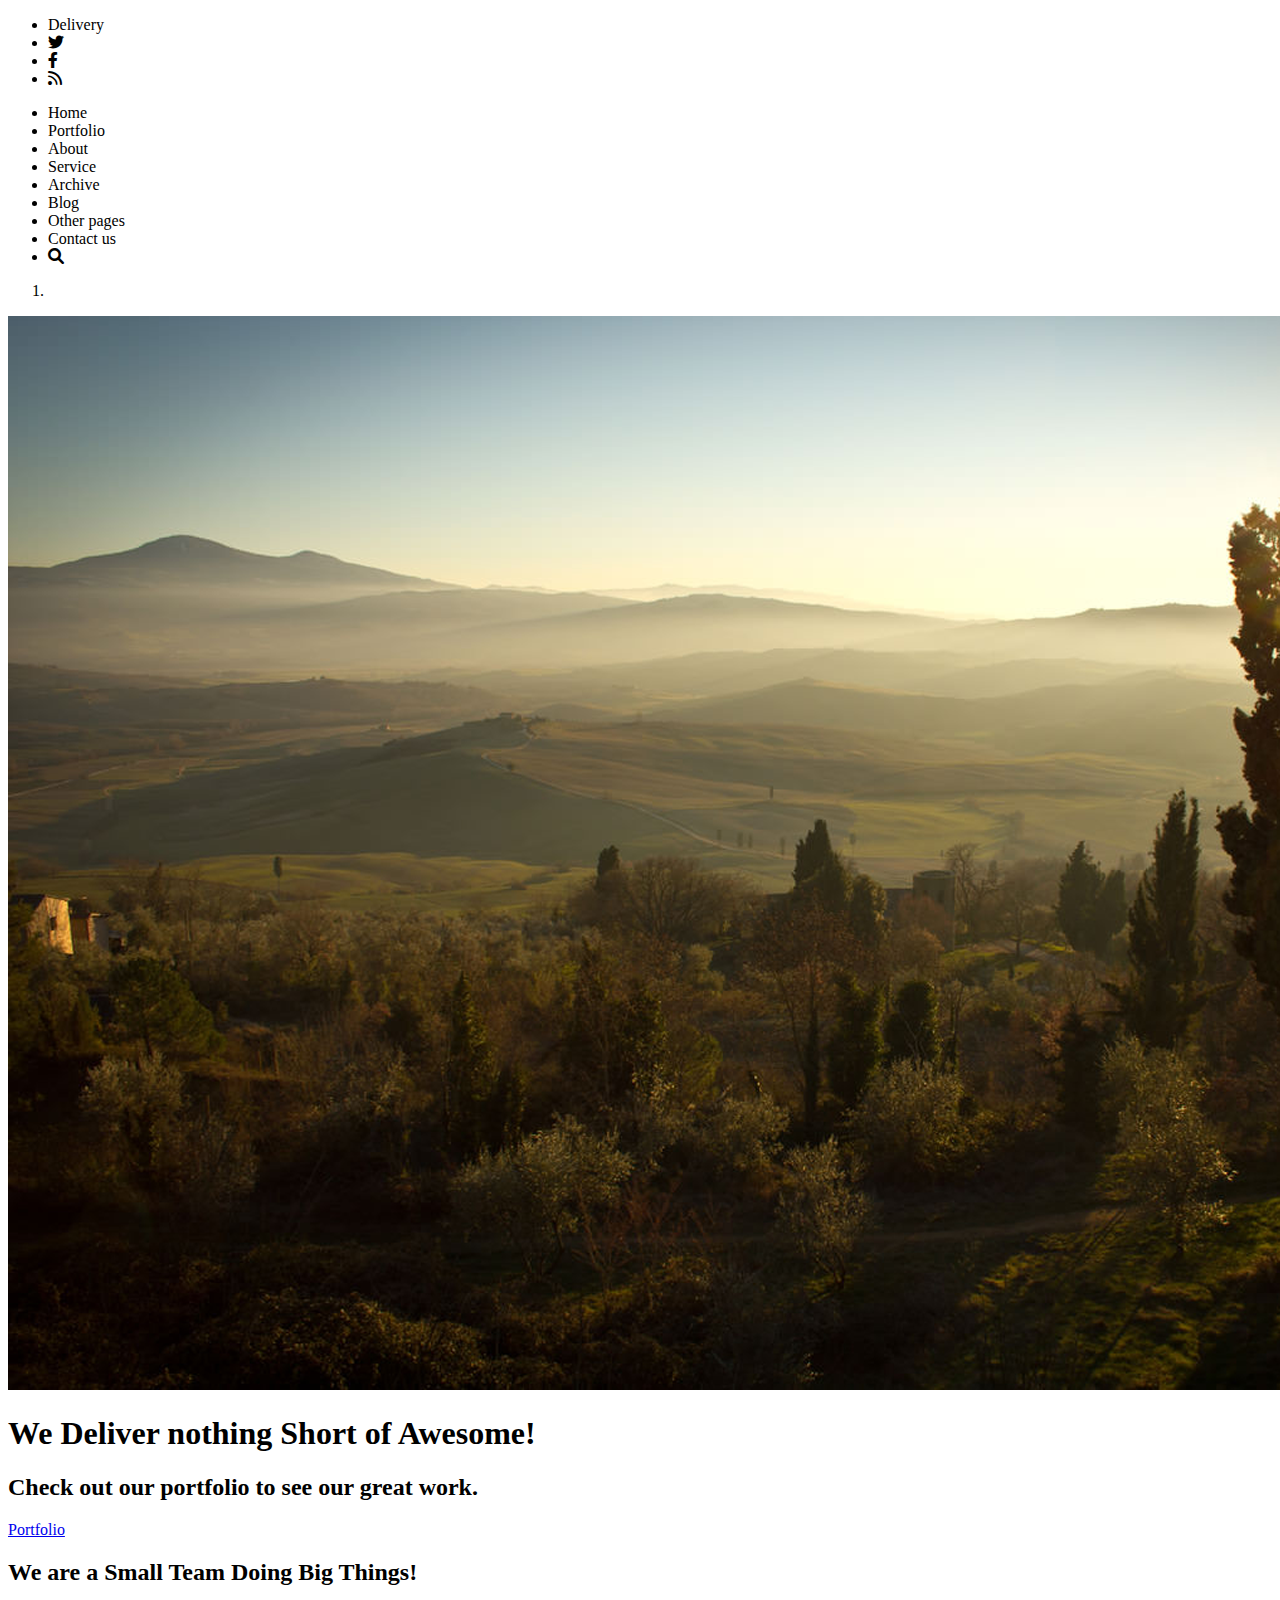
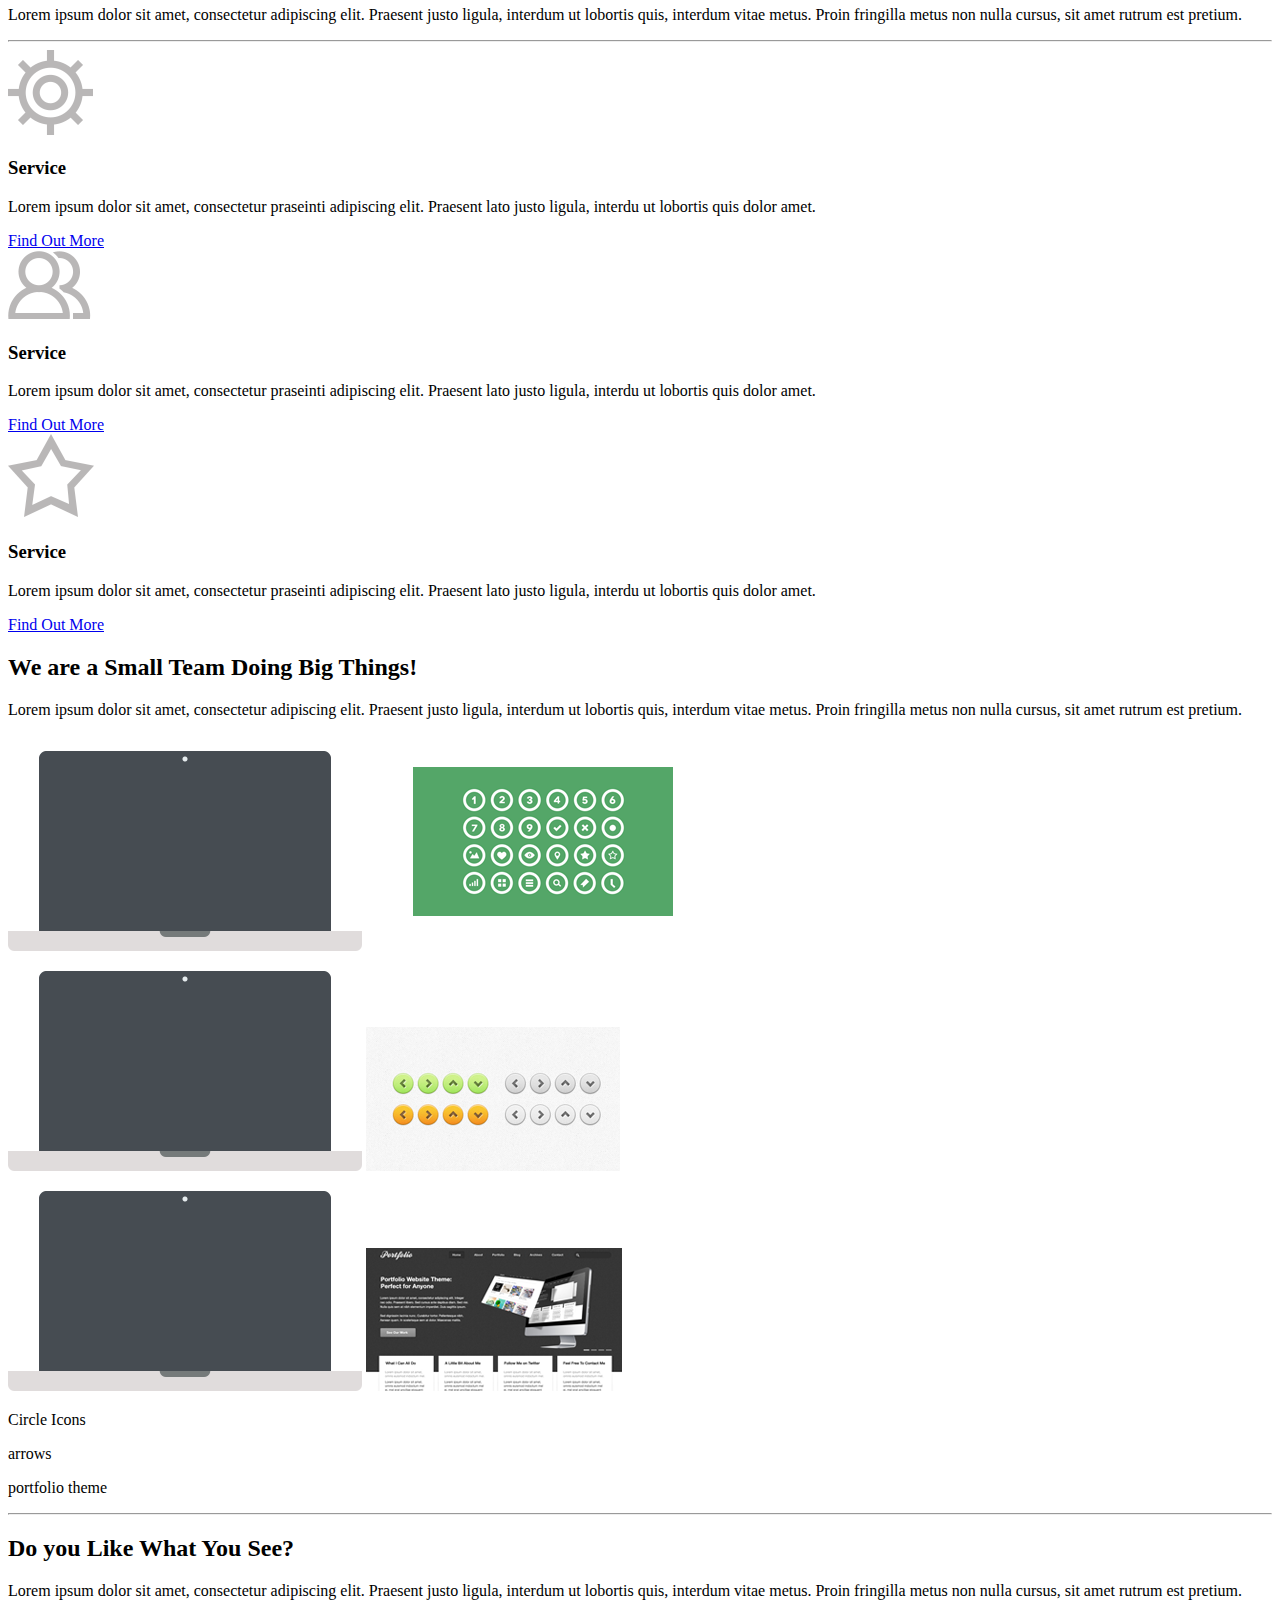
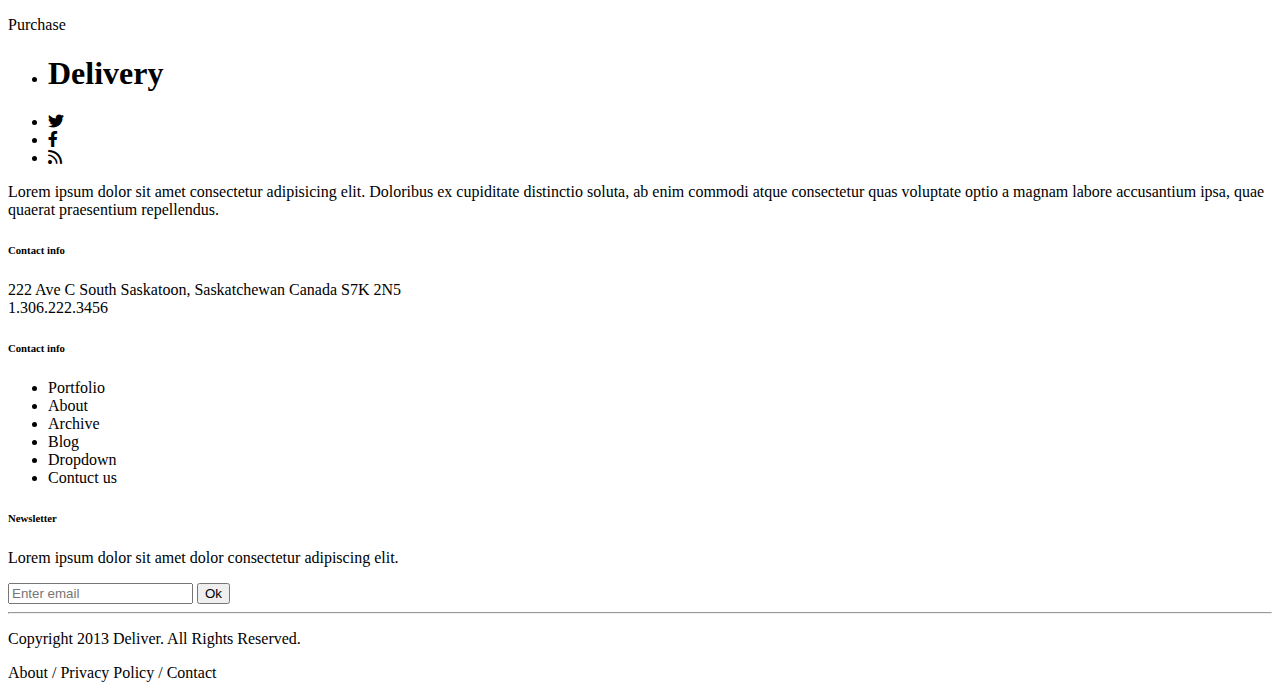
==== index.html @ 291a4213 "home is complete" ====
<!doctype html>
<html lang="en">

<head>
	<meta charset="utf-8">
	<meta name="viewport" content="width=device-width, initial-scale=1">
	<meta name="description" content="">
	<title>Home</title>

	<link rel="stylesheet" href="https://stackpath.bootstrapcdn.com/bootstrap/5.0.0-alpha1/css/bootstrap.min.css"
		integrity="sha384-r4NyP46KrjDleawBgD5tp8Y7UzmLA05oM1iAEQ17CSuDqnUK2+k9luXQOfXJCJ4I" crossorigin="anonymous">
	<link href="https://cdnjs.cloudflare.com/ajax/libs/font-awesome/6.0.0/css/all.min.css" rel="stylesheet">
	<link rel="stylesheet" href="css/style.min.css">
	<style>

	</style>
</head>

<body>
	<div class="wrapper">

		<header class="header">
			<div class="row">
				<div class="col-12">
					<nav class="navigation">
						<ul class="navigation__buttons">
							<li class="navigation__button">Delivery</li>
							<li class="navigation__button"><a class='button-link'><i class="fa-brands fa-twitter"></i></a></li>
							<li class="navigation__button"><a class='button-link'><i class="fa-brands fa-facebook-f"></i></a>
							</li>
							<li class="navigation__button"><a class='button-link'><i class="fa-solid fa-rss"></i></a></li>
						</ul>
						<ul class="navigation__menu">
							<li class="menu__list-item"><span class="caption-mark">Home</span></li>
							<li class="menu__list-item">Portfolio</li>
							<li class="menu__list-item">About</li>
							<li class="menu__list-item">Service</li>
							<li class="menu__list-item">Archive</li>
							<li class="menu__list-item">Blog</li>
							<li class="menu__list-item">Other pages</li>
							<li class="menu__list-item">Contact us</li>
							<li class="menu__list-item"><i class="fa-solid fa-magnifying-glass"></i></li>
						</ul>
					</nav>
				</div>
			</div>
			<div id="myCarousel" class="carousel slide" data-ride="carousel">
				<ol class="carousel-indicators">
					<li data-target="#myCarousel" data-slide-to="0" class="active"></li>
					<!-- <li data-target="#myCarousel" data-slide-to="1"></li> -->
				</ol>
				<div class="carousel-inner">
					<div class="carousel-item active">
						<img src="img/wood.png">
						<div class="container">
							<div class="carousel-caption">
								<h1 class="carousel-title">We <span class="caption-mark">Deliver</span> nothing Short of
									Awesome!</h1>
								<h2 class="carousel-subtitle">Check out our portfolio to see our great work.</h2>
								<a class='carousel-link' href="#">Portfolio</a>
							</div>
						</div>
					</div>
					<!-- <div class="carousel-item">
						<img src="img/wood.png">

						<div class="container">
							<div class="carousel-caption">
								<h1>2222222222222222222</h1>
							</div>
						</div>
					</div> -->

				</div>
				<a class="carousel-control-prev" href="#myCarousel" role="button" data-slide="prev">
					<span class="carousel-control-prev-icon" aria-hidden="true"></span>
					<span class="sr-only">Previous</span>
				</a>
				<a class="carousel-control-next" href="#myCarousel" role="button" data-slide="next">
					<span class="carousel-control-next-icon" aria-hidden="true"></span>
					<span class="sr-only">Next</span>
				</a>
			</div>
		</header>

		<main class="main">

			<section class="service">
				<div class="row">
					<div class="col-12">
						<div class="intro">
							<h2 class="intro__title">We are a Small Team Doing Big Things!</h2>
							<p class="intro__content">
								Lorem ipsum dolor sit amet, consectetur adipiscing elit. Praesent justo ligula, interdum ut
								lobortis quis, interdum vitae metus. Proin fringilla metus non nulla cursus, sit amet rutrum est
								pretium.
							</p>
						</div>
						<hr>
					</div>
				</div>
				<div class="row service__items">
					<div class="col-4">
						<div class="service__box">
							<img class="service__img" src="img/gear.png" alt=''>
							<h3 class="service__title">Service</h3>
							<p class="service__content">Lorem ipsum dolor sit amet, consectetur praseinti adipiscing elit.
								Praesent lato justo ligula, interdu ut lobortis quis dolor amet.</p>
							<a class="service__link" href='#'>Find Out More</a>
						</div>
					</div>
					<div class="col-4">
						<div class="service__box">
							<img class="service__img" src="img/people.png" alt=''>
							<h3 class="service__title">Service</h3>
							<p class="service__content">Lorem ipsum dolor sit amet, consectetur praseinti adipiscing elit.
								Praesent lato justo ligula, interdu ut lobortis quis dolor amet.</p>
							<a class="service__link" href='#'>Find Out More</a>
						</div>
					</div>
					<div class="col-4">
						<div class="service__box">
							<img class="service__img" src="img/star.png" alt=''>
							<h3 class="service__title">Service</h3>
							<p class="service__content">Lorem ipsum dolor sit amet, consectetur praseinti adipiscing
								elit. Praesent lato justo ligula, interdu ut lobortis quis dolor amet.</p>
							<a class="service__link" href='#'>Find Out More</a>
						</div>
					</div>
				</div>
			</section>
			<section class="work">
				<div class="row">
					<div class="col-12">
						<div class="intro">
							<h2 class="intro__title">We are a Small Team Doing Big Things!</h2>
							<p class="intro__content">
								Lorem ipsum dolor sit amet, consectetur adipiscing elit. Praesent justo ligula, interdum ut
								lobortis quis, interdum vitae metus. Proin fringilla metus non nulla cursus, sit amet rutrum est
								pretium.
							</p>
						</div>

						<div class="work__items">
							<div class="work__item">
								<img class='work__desktop' src="img/desktop.png">
								<img class="work__desktop-hover item1" src="img/itemspace.png" alt="">
							</div>
							<div class="work__item">
								<img class='work__desktop' src="img/desktop.png">
								<img class="work__desktop-hover" src="img/arrows.png" alt="">
							</div>
							<div class="work__item">
								<img class='work__desktop' src="img/desktop.png">
								<img class="work__desktop-hover" src="img/page.png" alt="">
							</div>
							<div class="work__item">
								<p class="work__item-title">Circle Icons</p>
							</div>
							<div class="work__item">
								<p class="work__item-title">arrows</p>
							</div>
							<div class="work__item">
								<p class="work__item-title">portfolio theme</p>
							</div>
						</div>
					</div>
				</div>

			</section>






			<hr>
			<section class="remark">
				<div class="row">
					<div class="col-12">
						<div class="intro">
							<h2 class="intro__title">Do you Like What You See?</h2>
							<p class="intro__content">
								Lorem ipsum dolor sit amet, consectetur adipiscing elit. Praesent justo ligula, interdum ut
								lobortis quis, interdum vitae metus. Proin fringilla metus non nulla cursus, sit amet rutrum est
								pretium.
							</p>
							<a class="intro__link">Purchase</a>
						</div>
					</div>
				</div>
			</section>


		</main>



		<footer class="footer">
			<div class="wrapper">
				<div class="row">
					<div class=" col-5">
						<div class="footer__wrapper-box">
							<nav class="footer__navigation">
								<ul class="navigation__buttons">
									<li class="navigation__button">
										<h1 class="footer__logo">Delivery</h1>
									</li>
									<li class="navigation__button"><a class='button-link'><i
												class="fa-brands fa-twitter"></i></a></li>
									<li class="navigation__button"><a class='button-link'><i
												class="fa-brands fa-facebook-f"></i></a>
									</li>
									<li class="navigation__button"><a class='button-link'><i class="fa-solid fa-rss"></i></a>
									</li>
								</ul>
							</nav>
							<p class="footer__content">Lorem ipsum dolor sit amet consectetur adipisicing elit. Doloribus ex
								cupiditate distinctio
								soluta, ab enim commodi atque consectetur quas voluptate optio a magnam labore accusantium ipsa,
								quae quaerat praesentium repellendus.</p>
						</div>
					</div>
					<div class=" col-2">
						<div class="footer__wrapper-box">
							<h6 class="footer__title">Contact info</h6>
							<p class="footer__content">222 Ave C South Saskatoon, Saskatchewan Canada S7K 2N5
								<br>
								<span class="footer__mark">1.306.222.3456</span>
							</p>
						</div>
					</div>
					<div class=" col-2">
						<div class="footer__wrapper-box">
							<h6 class="footer__title">Contact info</h6>
							<ul class="footer__list">
								<li class="footer__list-item"><a class='footer__list-link'>Portfolio</a></li>
								<li class="footer__list-item"><a class='footer__list-link'>About</a></li>
								<li class="footer__list-item"><a class='footer__list-link'>Archive</a></li>
								<li class="footer__list-item"><a class='footer__list-link'>Blog</a></li>
								<li class="footer__list-item"><a class='footer__list-link'>Dropdown</a></li>
								<li class="footer__list-item"><a class='footer__list-link'>Contuct us</a></li>
							</ul>
						</div>
					</div>
					<div class=" col-3">
						<div class="footer__wrapper-box">
							<h6 class="footer__title">Newsletter</h6>
							<p class="footer__content">
								Lorem ipsum dolor sit amet dolor consectetur adipiscing elit.
							</p>
							<form class="footer__form" action="/" method=''>
								<input class='useremail' type="email" placeholder="Enter email" name="">
								<button class='submit' type="submit">Ok</button>
							</form>

						</div>
					</div>


				</div>
				<div class="row">
					<hr>
					<div class="col-6">
						<div class="footer__copyright">
							<p>Copyright 2013 <span class="footer__mark">Deliver</span>. All Rights Reserved.</p>
						</div>
					</div>
					<div class="col-6">
						<div class="footer__location">
							<p>About / Privacy Policy / Contact</p>
						</div>
					</div>
				</div>
			</div>
		</footer>
	</div>



	<script src="https://stackpath.bootstrapcdn.com/bootstrap/5.0.0-alpha1/js/bootstrap.min.js"
		integrity="sha384-oesi62hOLfzrys4LxRF63OJCXdXDipiYWBnvTl9Y9/TRlw5xlKIEHpNyvvDShgf/" crossorigin="anonymous">
	</script>
	<script src="https://cdn.jsdelivr.net/npm/popper.js@1.16.0/dist/umd/popper.min.js"
		integrity="sha384-Q6E9RHvbIyZFJoft+2mJbHaEWldlvI9IOYy5n3zV9zzTtmI3UksdQRVvoxMfooAo" crossorigin="anonymous">
	</script>
	<script src="js/app.min.js"></script>
</body>

</html>
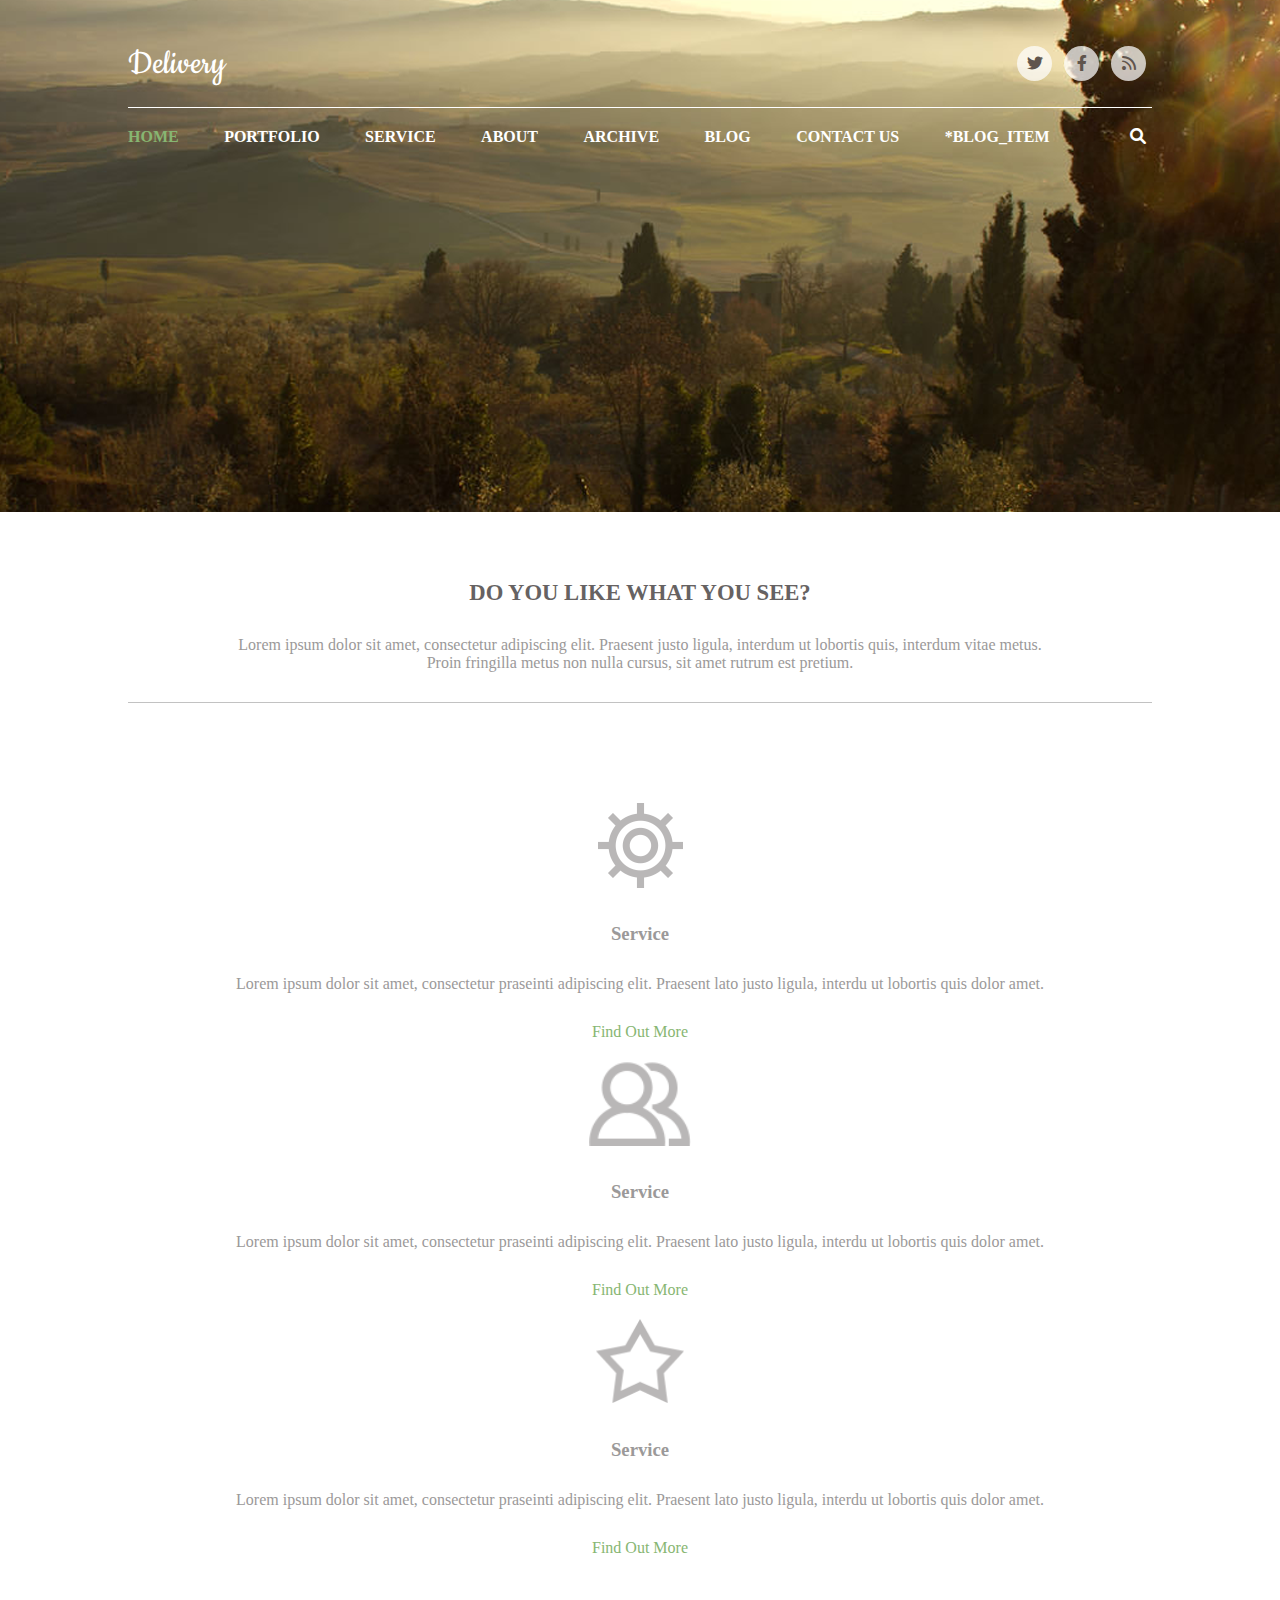
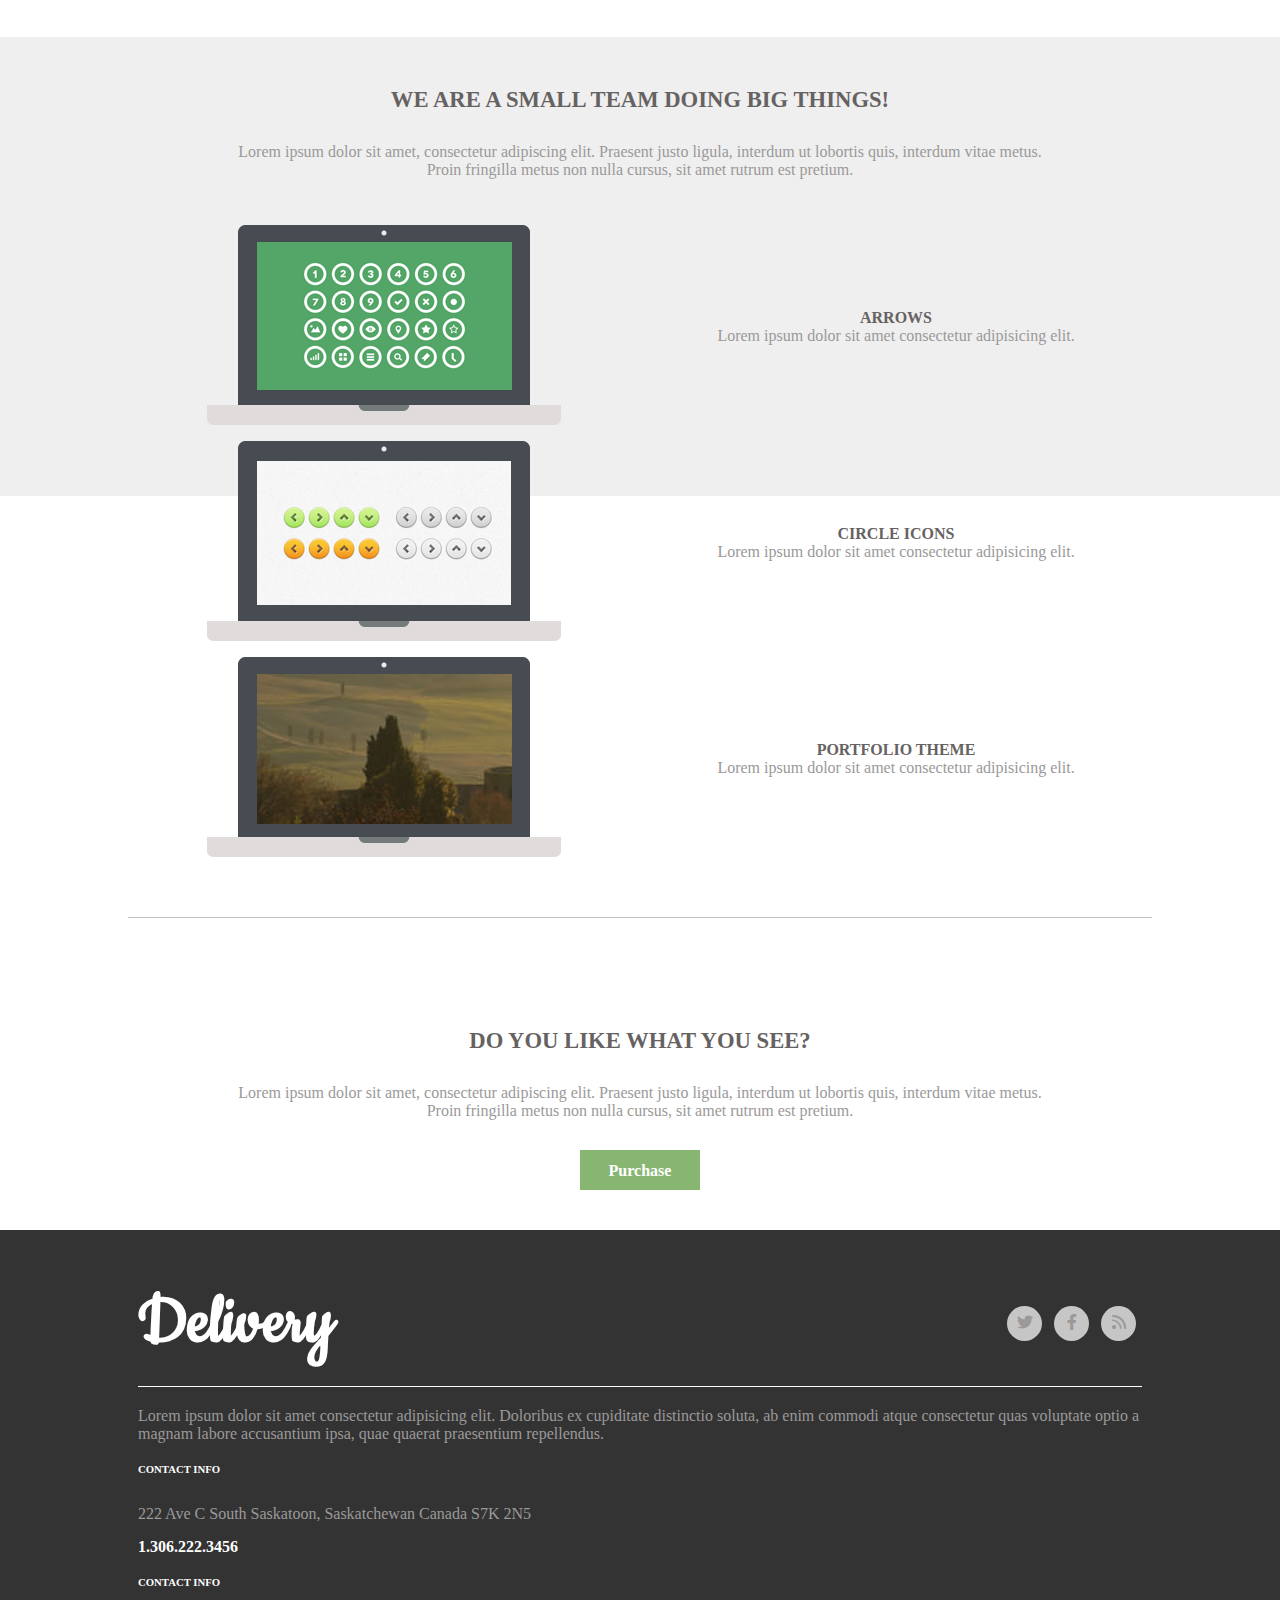
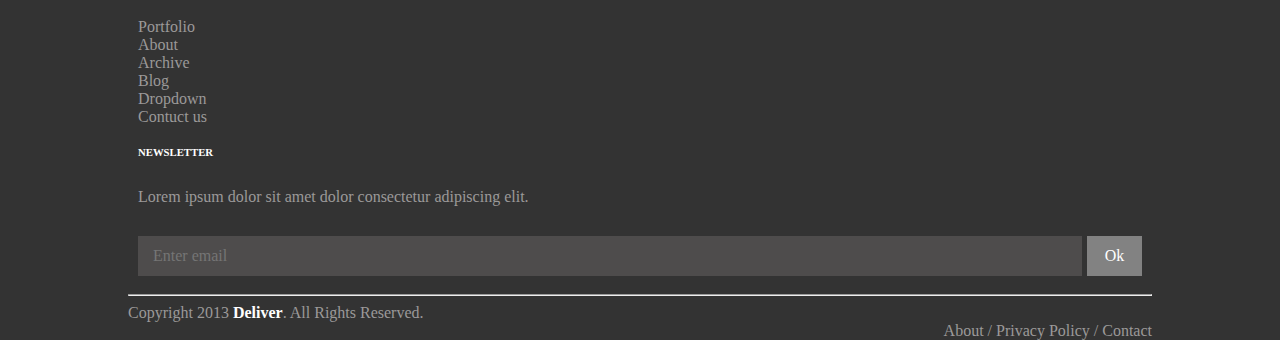
==== commit 03562150: "Add files via upload" ====
--- a/index.html
+++ b/index.html
@@ -1,290 +1,301 @@
-<!doctype html>
-<html lang="en">
-
-<head>
-	<meta charset="utf-8">
-	<meta name="viewport" content="width=device-width, initial-scale=1">
-	<meta name="description" content="">
-	<title>Home</title>
-
-	<link rel="stylesheet" href="https://stackpath.bootstrapcdn.com/bootstrap/5.0.0-alpha1/css/bootstrap.min.css"
-		integrity="sha384-r4NyP46KrjDleawBgD5tp8Y7UzmLA05oM1iAEQ17CSuDqnUK2+k9luXQOfXJCJ4I" crossorigin="anonymous">
-	<link href="https://cdnjs.cloudflare.com/ajax/libs/font-awesome/6.0.0/css/all.min.css" rel="stylesheet">
-	<link rel="stylesheet" href="css/style.min.css">
-	<style>
-
-	</style>
-</head>
-
-<body>
-	<div class="wrapper">
-
-		<header class="header">
-			<div class="row">
-				<div class="col-12">
-					<nav class="navigation">
-						<ul class="navigation__buttons">
-							<li class="navigation__button">Delivery</li>
-							<li class="navigation__button"><a class='button-link'><i class="fa-brands fa-twitter"></i></a></li>
-							<li class="navigation__button"><a class='button-link'><i class="fa-brands fa-facebook-f"></i></a>
-							</li>
-							<li class="navigation__button"><a class='button-link'><i class="fa-solid fa-rss"></i></a></li>
-						</ul>
-						<ul class="navigation__menu">
-							<li class="menu__list-item"><span class="caption-mark">Home</span></li>
-							<li class="menu__list-item">Portfolio</li>
-							<li class="menu__list-item">About</li>
-							<li class="menu__list-item">Service</li>
-							<li class="menu__list-item">Archive</li>
-							<li class="menu__list-item">Blog</li>
-							<li class="menu__list-item">Other pages</li>
-							<li class="menu__list-item">Contact us</li>
-							<li class="menu__list-item"><i class="fa-solid fa-magnifying-glass"></i></li>
-						</ul>
-					</nav>
-				</div>
-			</div>
-			<div id="myCarousel" class="carousel slide" data-ride="carousel">
-				<ol class="carousel-indicators">
-					<li data-target="#myCarousel" data-slide-to="0" class="active"></li>
-					<!-- <li data-target="#myCarousel" data-slide-to="1"></li> -->
-				</ol>
-				<div class="carousel-inner">
-					<div class="carousel-item active">
-						<img src="img/wood.png">
-						<div class="container">
-							<div class="carousel-caption">
-								<h1 class="carousel-title">We <span class="caption-mark">Deliver</span> nothing Short of
-									Awesome!</h1>
-								<h2 class="carousel-subtitle">Check out our portfolio to see our great work.</h2>
-								<a class='carousel-link' href="#">Portfolio</a>
-							</div>
-						</div>
-					</div>
-					<!-- <div class="carousel-item">
-						<img src="img/wood.png">
-
-						<div class="container">
-							<div class="carousel-caption">
-								<h1>2222222222222222222</h1>
-							</div>
-						</div>
-					</div> -->
-
-				</div>
-				<a class="carousel-control-prev" href="#myCarousel" role="button" data-slide="prev">
-					<span class="carousel-control-prev-icon" aria-hidden="true"></span>
-					<span class="sr-only">Previous</span>
-				</a>
-				<a class="carousel-control-next" href="#myCarousel" role="button" data-slide="next">
-					<span class="carousel-control-next-icon" aria-hidden="true"></span>
-					<span class="sr-only">Next</span>
-				</a>
-			</div>
-		</header>
-
-		<main class="main">
-
-			<section class="service">
-				<div class="row">
-					<div class="col-12">
-						<div class="intro">
-							<h2 class="intro__title">We are a Small Team Doing Big Things!</h2>
-							<p class="intro__content">
-								Lorem ipsum dolor sit amet, consectetur adipiscing elit. Praesent justo ligula, interdum ut
-								lobortis quis, interdum vitae metus. Proin fringilla metus non nulla cursus, sit amet rutrum est
-								pretium.
-							</p>
-						</div>
-						<hr>
-					</div>
-				</div>
-				<div class="row service__items">
-					<div class="col-4">
-						<div class="service__box">
-							<img class="service__img" src="img/gear.png" alt=''>
-							<h3 class="service__title">Service</h3>
-							<p class="service__content">Lorem ipsum dolor sit amet, consectetur praseinti adipiscing elit.
-								Praesent lato justo ligula, interdu ut lobortis quis dolor amet.</p>
-							<a class="service__link" href='#'>Find Out More</a>
-						</div>
-					</div>
-					<div class="col-4">
-						<div class="service__box">
-							<img class="service__img" src="img/people.png" alt=''>
-							<h3 class="service__title">Service</h3>
-							<p class="service__content">Lorem ipsum dolor sit amet, consectetur praseinti adipiscing elit.
-								Praesent lato justo ligula, interdu ut lobortis quis dolor amet.</p>
-							<a class="service__link" href='#'>Find Out More</a>
-						</div>
-					</div>
-					<div class="col-4">
-						<div class="service__box">
-							<img class="service__img" src="img/star.png" alt=''>
-							<h3 class="service__title">Service</h3>
-							<p class="service__content">Lorem ipsum dolor sit amet, consectetur praseinti adipiscing
-								elit. Praesent lato justo ligula, interdu ut lobortis quis dolor amet.</p>
-							<a class="service__link" href='#'>Find Out More</a>
-						</div>
-					</div>
-				</div>
-			</section>
-			<section class="work">
-				<div class="row">
-					<div class="col-12">
-						<div class="intro">
-							<h2 class="intro__title">We are a Small Team Doing Big Things!</h2>
-							<p class="intro__content">
-								Lorem ipsum dolor sit amet, consectetur adipiscing elit. Praesent justo ligula, interdum ut
-								lobortis quis, interdum vitae metus. Proin fringilla metus non nulla cursus, sit amet rutrum est
-								pretium.
-							</p>
-						</div>
-
-						<div class="work__items">
-							<div class="work__item">
-								<img class='work__desktop' src="img/desktop.png">
-								<img class="work__desktop-hover item1" src="img/itemspace.png" alt="">
-							</div>
-							<div class="work__item">
-								<img class='work__desktop' src="img/desktop.png">
-								<img class="work__desktop-hover" src="img/arrows.png" alt="">
-							</div>
-							<div class="work__item">
-								<img class='work__desktop' src="img/desktop.png">
-								<img class="work__desktop-hover" src="img/page.png" alt="">
-							</div>
-							<div class="work__item">
-								<p class="work__item-title">Circle Icons</p>
-							</div>
-							<div class="work__item">
-								<p class="work__item-title">arrows</p>
-							</div>
-							<div class="work__item">
-								<p class="work__item-title">portfolio theme</p>
-							</div>
-						</div>
-					</div>
-				</div>
-
-			</section>
-
-
-
-
-
-
-			<hr>
-			<section class="remark">
-				<div class="row">
-					<div class="col-12">
-						<div class="intro">
-							<h2 class="intro__title">Do you Like What You See?</h2>
-							<p class="intro__content">
-								Lorem ipsum dolor sit amet, consectetur adipiscing elit. Praesent justo ligula, interdum ut
-								lobortis quis, interdum vitae metus. Proin fringilla metus non nulla cursus, sit amet rutrum est
-								pretium.
-							</p>
-							<a class="intro__link">Purchase</a>
-						</div>
-					</div>
-				</div>
-			</section>
-
-
-		</main>
-
-
-
-		<footer class="footer">
-			<div class="wrapper">
-				<div class="row">
-					<div class=" col-5">
-						<div class="footer__wrapper-box">
-							<nav class="footer__navigation">
-								<ul class="navigation__buttons">
-									<li class="navigation__button">
-										<h1 class="footer__logo">Delivery</h1>
-									</li>
-									<li class="navigation__button"><a class='button-link'><i
-												class="fa-brands fa-twitter"></i></a></li>
-									<li class="navigation__button"><a class='button-link'><i
-												class="fa-brands fa-facebook-f"></i></a>
-									</li>
-									<li class="navigation__button"><a class='button-link'><i class="fa-solid fa-rss"></i></a>
-									</li>
-								</ul>
-							</nav>
-							<p class="footer__content">Lorem ipsum dolor sit amet consectetur adipisicing elit. Doloribus ex
-								cupiditate distinctio
-								soluta, ab enim commodi atque consectetur quas voluptate optio a magnam labore accusantium ipsa,
-								quae quaerat praesentium repellendus.</p>
-						</div>
-					</div>
-					<div class=" col-2">
-						<div class="footer__wrapper-box">
-							<h6 class="footer__title">Contact info</h6>
-							<p class="footer__content">222 Ave C South Saskatoon, Saskatchewan Canada S7K 2N5
-								<br>
-								<span class="footer__mark">1.306.222.3456</span>
-							</p>
-						</div>
-					</div>
-					<div class=" col-2">
-						<div class="footer__wrapper-box">
-							<h6 class="footer__title">Contact info</h6>
-							<ul class="footer__list">
-								<li class="footer__list-item"><a class='footer__list-link'>Portfolio</a></li>
-								<li class="footer__list-item"><a class='footer__list-link'>About</a></li>
-								<li class="footer__list-item"><a class='footer__list-link'>Archive</a></li>
-								<li class="footer__list-item"><a class='footer__list-link'>Blog</a></li>
-								<li class="footer__list-item"><a class='footer__list-link'>Dropdown</a></li>
-								<li class="footer__list-item"><a class='footer__list-link'>Contuct us</a></li>
-							</ul>
-						</div>
-					</div>
-					<div class=" col-3">
-						<div class="footer__wrapper-box">
-							<h6 class="footer__title">Newsletter</h6>
-							<p class="footer__content">
-								Lorem ipsum dolor sit amet dolor consectetur adipiscing elit.
-							</p>
-							<form class="footer__form" action="/" method=''>
-								<input class='useremail' type="email" placeholder="Enter email" name="">
-								<button class='submit' type="submit">Ok</button>
-							</form>
-
-						</div>
-					</div>
-
-
-				</div>
-				<div class="row">
-					<hr>
-					<div class="col-6">
-						<div class="footer__copyright">
-							<p>Copyright 2013 <span class="footer__mark">Deliver</span>. All Rights Reserved.</p>
-						</div>
-					</div>
-					<div class="col-6">
-						<div class="footer__location">
-							<p>About / Privacy Policy / Contact</p>
-						</div>
-					</div>
-				</div>
-			</div>
-		</footer>
-	</div>
-
-
-
-	<script src="https://stackpath.bootstrapcdn.com/bootstrap/5.0.0-alpha1/js/bootstrap.min.js"
-		integrity="sha384-oesi62hOLfzrys4LxRF63OJCXdXDipiYWBnvTl9Y9/TRlw5xlKIEHpNyvvDShgf/" crossorigin="anonymous">
-	</script>
-	<script src="https://cdn.jsdelivr.net/npm/popper.js@1.16.0/dist/umd/popper.min.js"
-		integrity="sha384-Q6E9RHvbIyZFJoft+2mJbHaEWldlvI9IOYy5n3zV9zzTtmI3UksdQRVvoxMfooAo" crossorigin="anonymous">
-	</script>
-	<script src="js/app.min.js"></script>
-</body>
-
+<!doctype html>
+<html lang="en">
+
+<head>
+	<meta charset="utf-8">
+	<meta name="viewport" content="width=device-width, initial-scale=1">
+	<meta name="description" content="">
+	<title>Home</title>
+
+	<link rel="stylesheet" href="https://stackpath.bootstrapcdn.com/bootstrap/5.0.0-alpha1/css/bootstrap.min.css"
+		integrity="sha384-r4NyP46KrjDleawBgD5tp8Y7UzmLA05oM1iAEQ17CSuDqnUK2+k9luXQOfXJCJ4I" crossorigin="anonymous">
+	<link href="https://cdnjs.cloudflare.com/ajax/libs/font-awesome/6.0.0/css/all.min.css" rel="stylesheet">
+	<link rel="stylesheet" href="css/style.min.css">
+	<style>
+
+	</style>
+</head>
+
+<body>
+	<div class="wrap">
+
+		<header class="header">
+			<div class="row">
+				<div class="col-12">
+					<nav class="navigation">
+						<ul class="navigation__buttons">
+							<li class="navigation__button">Delivery</li>
+							<li class="navigation__button"><a class='button-link'><i class="fa-brands fa-twitter"></i></a></li>
+							<li class="navigation__button"><a class='button-link'><i class="fa-brands fa-facebook-f"></i></a>
+							</li>
+							<li class="navigation__button"><a class='button-link'><i class="fa-solid fa-rss"></i></a></li>
+						</ul>
+						<button class="open-menu"><i class="fas fa-bars"></i></button>
+						<ul class="navigation__menu">
+							<li class="menu__list-item"><span class="caption-mark">Home</span></li>
+							<li class="menu__list-item"><a class='item__link' href="portfolio.html">Portfolio</a></li>
+							<li class="menu__list-item"><a class='item__link' href="services.html">Service</a></li>
+							<li class="menu__list-item"><a class='item__link' href="about.html">About</a></li>
+							<li class="menu__list-item"><a class='item__link' href="archive.html">Archive</a></li>
+							<li class="menu__list-item"><a class='item__link' href="ourblog.html">Blog</a></li>
+							<li class="menu__list-item"><a class='item__link' href="contactus.html">Contact us</a></li>
+							<li class="menu__list-item"><a class='item__link' href="blog_item.html">*Blog_item</a></li>
+						</ul>
+						<p class="search"><i class="search__icon fa-solid fa-magnifying-glass"></i></p>
+					</nav>
+				</div>
+			</div>
+			<div id="myCarousel" class="carousel slide" data-ride="carousel">
+				<ol class="carousel-indicators">
+					<li data-target="#myCarousel" data-slide-to="0" class="active"></li>
+					<!-- <li data-target="#myCarousel" data-slide-to="1"></li> -->
+				</ol>
+				<div class="carousel-inner">
+					<div class="carousel-item active">
+						<img class='carousel-img' src="img/wood.png">
+						<div class="container">
+							<div class="carousel-caption">
+								<h1 class="carousel-title">We <span class="caption-mark">Deliver</span> nothing Short of
+									Awesome!</h1>
+								<h2 class="carousel-subtitle">Check out our portfolio to see our great work.</h2>
+								<a class='carousel-link' href="#">Portfolio</a>
+							</div>
+						</div>
+					</div>
+					<!-- <div class="carousel-item">
+						<img src="img/wood.png">
+
+						<div class="container">
+							<div class="carousel-caption">
+								<h1>2222222222222222222</h1>
+							</div>
+						</div>
+					</div> -->
+
+				</div>
+				<a class="carousel-control-prev" href="#myCarousel" role="button" data-slide="prev">
+					<span class="carousel-control-prev-icon" aria-hidden="true"></span>
+					<span class="sr-only">Previous</span>
+				</a>
+				<a class="carousel-control-next" href="#myCarousel" role="button" data-slide="next">
+					<span class="carousel-control-next-icon" aria-hidden="true"></span>
+					<span class="sr-only">Next</span>
+				</a>
+			</div>
+		</header>
+
+		<main class="main">
+			<section class="remark border-line">
+				<div class="row">
+					<div class="col-12">
+						<div class="intro">
+							<h2 class="intro__title">Do you Like What You See?</h2>
+							<p class="intro__content">
+								Lorem ipsum dolor sit amet, consectetur adipiscing elit. Praesent justo ligula, interdum ut
+								lobortis quis, interdum vitae metus. Proin fringilla metus non nulla cursus, sit amet rutrum est
+								pretium.
+							</p>
+						</div>
+					</div>
+				</div>
+			</section>
+
+			<section class="service">
+				<div class="row service__items">
+					<div class="col-md-4 col-sm-6">
+						<div class="service__box">
+							<img class="service__img" src="img/gear.png" alt=''>
+							<h3 class="service__title">Service</h3>
+							<p class="service__content">Lorem ipsum dolor sit amet, consectetur praseinti adipiscing elit.
+								Praesent lato justo ligula, interdu ut lobortis quis dolor amet.</p>
+							<a class="service__link" href='#'>Find Out More</a>
+						</div>
+					</div>
+					<div class="col-md-4 col-sm-6">
+						<div class="service__box">
+							<img class="service__img" src="img/people.png" alt=''>
+							<h3 class="service__title">Service</h3>
+							<p class="service__content">Lorem ipsum dolor sit amet, consectetur praseinti adipiscing elit.
+								Praesent lato justo ligula, interdu ut lobortis quis dolor amet.</p>
+							<a class="service__link" href='#'>Find Out More</a>
+						</div>
+					</div>
+					<div class="col-md-4 col-sm-12">
+						<div class="service__box">
+							<img class="service__img" src="img/star.png" alt=''>
+							<h3 class="service__title">Service</h3>
+							<p class="service__content">Lorem ipsum dolor sit amet, consectetur praseinti adipiscing
+								elit. Praesent lato justo ligula, interdu ut lobortis quis dolor amet.</p>
+							<a class="service__link" href='#'>Find Out More</a>
+						</div>
+					</div>
+				</div>
+			</section>
+			<section class="work">
+				<div class="work__wrapper">
+					<div class="row">
+						<div class="col-12">
+							<div class="intro pb-5">
+								<h2 class="intro__title">We are a Small Team Doing Big Things!</h2>
+								<p class="intro__content">
+									Lorem ipsum dolor sit amet, consectetur adipiscing elit. Praesent justo ligula, interdum ut
+									lobortis quis, interdum vitae metus. Proin fringilla metus non nulla cursus, sit amet rutrum
+									est
+									pretium.
+								</p>
+							</div>
+
+							<div class="work__items home-page">
+								<div class="work__item">
+									<img class='work__desktop' src="img/desktop.png">
+									<img class="work__desktop-hover item1" src="img/itemspace.png" alt="">
+								</div>
+								<div class="work__item">
+									<p class="work__item-title">arrows</p>
+									<p>Lorem ipsum dolor sit amet consectetur adipisicing elit.</p>
+								</div>
+								<div class="work__item">
+									<img class='work__desktop' src="img/desktop.png">
+									<img class="work__desktop-hover" src="img/arrows.png" alt="">
+								</div>
+								<div class="work__item">
+									<p class="work__item-title">Circle Icons</p>
+									<p>Lorem ipsum dolor sit amet consectetur adipisicing elit.</p>
+								</div>
+								<div class="work__item">
+									<img class='work__desktop' src="img/desktop.png">
+									<img class="work__desktop-hover" src="img/wood.png" alt="">
+								</div>
+
+
+								<div class="work__item">
+									<p class="work__item-title">portfolio theme</p>
+									<p>Lorem ipsum dolor sit amet consectetur adipisicing elit.</p>
+								</div>
+							</div>
+
+						</div>
+					</div>
+				</div>
+
+
+			</section>
+
+
+
+
+
+
+			<section class="remark">
+				<div class="row">
+					<div class="col-12">
+						<div class="intro">
+							<h2 class="intro__title">Do you Like What You See?</h2>
+							<p class="intro__content">
+								Lorem ipsum dolor sit amet, consectetur adipiscing elit. Praesent justo ligula, interdum ut
+								lobortis quis, interdum vitae metus. Proin fringilla metus non nulla cursus, sit amet rutrum est
+								pretium.
+							</p>
+							<a class="intro__link" href="">Purchase</a>
+						</div>
+					</div>
+				</div>
+			</section>
+
+
+		</main>
+
+
+
+		<footer class="footer">
+			<div class="wrapper">
+				<div class="row">
+					<div class=" col-xl-5 col-md-6 col-sm-12 ">
+						<div class="footer__wrapper-box">
+							<nav class="footer__navigation">
+								<ul class="navigation__buttons">
+									<li class="navigation__button">
+										<h1 class="footer__logo">Delivery</h1>
+									</li>
+									<li class="navigation__button"><a class='button-link'><i
+												class="fa-brands fa-twitter"></i></a></li>
+									<li class="navigation__button"><a class='button-link'><i
+												class="fa-brands fa-facebook-f"></i></a>
+									</li>
+									<li class="navigation__button"><a class='button-link'><i class="fa-solid fa-rss"></i></a>
+									</li>
+								</ul>
+							</nav>
+							<p class="footer__content">Lorem ipsum dolor sit amet consectetur adipisicing elit. Doloribus ex
+								cupiditate distinctio
+								soluta, ab enim commodi atque consectetur quas voluptate optio a magnam labore accusantium ipsa,
+								quae quaerat praesentium repellendus.</p>
+						</div>
+					</div>
+					<div class=" col-xl-2 col-md-3 col-sm-6 col-6">
+						<div class="footer__wrapper-box">
+							<h6 class="footer__title">Contact info</h6>
+							<p class="footer__content">222 Ave C South Saskatoon, Saskatchewan Canada S7K 2N5
+								<br>
+								<span class="footer__mark">1.306.222.3456</span>
+							</p>
+						</div>
+					</div>
+					<div class=" col-xl-2 col-md-3 col-sm-6 col-6">
+						<div class="footer__wrapper-box">
+							<h6 class="footer__title">Contact info</h6>
+							<ul class="footer__list">
+								<li class="footer__list-item"><a class='footer__list-link'>Portfolio</a></li>
+								<li class="footer__list-item"><a class='footer__list-link'>About</a></li>
+								<li class="footer__list-item"><a class='footer__list-link'>Archive</a></li>
+								<li class="footer__list-item"><a class='footer__list-link'>Blog</a></li>
+								<li class="footer__list-item"><a class='footer__list-link'>Dropdown</a></li>
+								<li class="footer__list-item"><a class='footer__list-link'>Contuct us</a></li>
+							</ul>
+						</div>
+					</div>
+					<div class=" col-xl-3 col-md-12">
+						<div class="footer__wrapper-box">
+							<h6 class="footer__title">Newsletter</h6>
+							<p class="footer__content">
+								Lorem ipsum dolor sit amet dolor consectetur adipiscing elit.
+							</p>
+							<form class="footer__form" action="/" method=''>
+								<input class='useremail' type="email" placeholder="Enter email" name="">
+								<button class='submit' type="submit">Ok</button>
+							</form>
+
+						</div>
+					</div>
+
+
+				</div>
+				<div class="row">
+					<hr>
+					<div class="col-6">
+						<div class="footer__copyright">
+							<p>Copyright 2013 <span class="footer__mark">Deliver</span>. All Rights Reserved.</p>
+						</div>
+					</div>
+					<div class="col-6">
+						<div class="footer__location">
+							<p>About / Privacy Policy / Contact</p>
+						</div>
+					</div>
+				</div>
+			</div>
+		</footer>
+	</div>
+
+
+
+	<script src="https://stackpath.bootstrapcdn.com/bootstrap/5.0.0-alpha1/js/bootstrap.min.js"
+		integrity="sha384-oesi62hOLfzrys4LxRF63OJCXdXDipiYWBnvTl9Y9/TRlw5xlKIEHpNyvvDShgf/" crossorigin="anonymous">
+	</script>
+	<script src="https://cdn.jsdelivr.net/npm/popper.js@1.16.0/dist/umd/popper.min.js"
+		integrity="sha384-Q6E9RHvbIyZFJoft+2mJbHaEWldlvI9IOYy5n3zV9zzTtmI3UksdQRVvoxMfooAo" crossorigin="anonymous">
+	</script>
+	<script src="js/app.min.js"></script>
+</body>
+
 </html>--- a/css/style.min.css
+++ b/css/style.min.css
@@ -0,0 +1 @@
+@import url(https://fonts.googleapis.com/css2?family=Cookie&family=Great+Vibes&display=swap);html{-webkit-box-sizing:border-box;box-sizing:border-box}*,::after,::before{-webkit-box-sizing:inherit;box-sizing:inherit}ol[class],ul[class]{padding:0}blockquote,body,dd,dl,figcaption,figure,h1,h2,h3,h4,h5,h6,li,ol,p,ul{margin:0}ul[class]{list-style:none}img{max-width:100%;display:block}button,input,select,textarea{font:inherit}a{text-decoration:none}body,html{height:100%;color:#9b9999}a{color:#9b9999}.wrap{display:-webkit-box;display:-ms-flexbox;display:flex;-webkit-box-orient:vertical;-webkit-box-direction:normal;-ms-flex-direction:column;flex-direction:column;min-height:100%}.main{-webkit-box-flex:1;-ms-flex:1 0 auto;flex:1 0 auto}.footer{-webkit-box-flex:0;-ms-flex:0 0 auto;flex:0 0 auto}.container{max-width:1200px;margin:0 auto;padding:0 15px}.border-line,.work__wrapper{border-bottom:1px solid #c2c2c2}.remark,.work__wrapper{width:80vw;margin:0 auto}.header{position:relative;color:#fff}.caption-mark{color:#87b672}.carousel__inner{display:-webkit-box;display:-ms-flexbox;display:flex;-webkit-box-orient:vertical;-webkit-box-direction:normal;-ms-flex-direction:column;flex-direction:column;-webkit-box-pack:center;-ms-flex-pack:center;justify-content:center}.carousel-item{height:32rem}.carousel-item>img{position:absolute;top:0;left:0;min-width:100%;height:32rem;-o-object-fit:none;object-fit:none}.carousel-caption{bottom:6rem;z-index:2}.carousel-title{margin-bottom:10px}.carousel-subtitle{margin-bottom:45px}.carousel-link{color:#fff;margin-top:30px;border:2px solid #fff;padding:15px 20px;cursor:pointer}.carousel-link:hover{color:#333;background-color:#fff}.carousel-item.blog{height:26em}.navigation{width:80vw;margin:0 auto;position:absolute;top:0;left:0;right:0;z-index:3;padding-top:40px}.navigation__buttons{display:-webkit-box;display:-ms-flexbox;display:flex;-webkit-box-align:center;-ms-flex-align:center;align-items:center;margin-bottom:20px;padding-bottom:20px!important;border-bottom:1px solid #fff}.navigation__button:first-child{-webkit-box-flex:1;-ms-flex:1 0 auto;flex:1 0 auto;font-family:Cookie,cursive;font-size:2.4em}.navigation .button-link{color:#60554d}.navigation .navigation__button:not(.navigation__button:first-child){background-color:rgba(254,254,254,.726);height:35px;width:35px;border-radius:50%;margin:6px;padding:5px;display:-webkit-box;display:-ms-flexbox;display:flex;-webkit-box-pack:center;-ms-flex-pack:center;justify-content:center;-webkit-box-align:center;-ms-flex-align:center;align-items:center}.navigation .navigation__button:not(.navigation__button:first-child):hover{background-color:#fefefe;cursor:pointer}.navigation .item__link{color:#fff;display:block}.navigation .item__link:hover{color:#bbefff}.navigation .open-menu{background:0 0;border:none;padding:0 10px;color:#fff;font-size:1.7em;display:none}.navigation .placemenu{-webkit-transform:translateX(10px);-ms-transform:translateX(10px);transform:translateX(10px);-webkit-transition:all .5s ease;-o-transition:all .5s ease;transition:all .5s ease;height:auto}.navigation__menu{display:-webkit-inline-box;display:-ms-inline-flexbox;display:inline-flex;-webkit-box-pack:justify;-ms-flex-pack:justify;justify-content:space-between;font-weight:600;text-transform:uppercase;width:90%;-webkit-transition:all .5s ease;-o-transition:all .5s ease;transition:all .5s ease}.navigation__menu__list-item{-webkit-transition:all .5s ease;-o-transition:all .5s ease;transition:all .5s ease}.navigation .search{display:inline-block;text-align:right;width:9%}.remark{margin-bottom:40px}.intro{width:64vw;margin:0 auto}.intro__title{text-align:center;color:#666262;text-align:center;margin-bottom:30px;padding-top:50px;font-size:17pt;text-transform:uppercase}.intro__content{text-align:center;margin-bottom:30px}.intro__link{margin:0 auto 40px;width:120px;height:40px;display:block;background-color:#87b672;color:#fff;padding:15px 20px;text-align:center;font-weight:700;line-height:.7}.intro__link:hover{color:#fff;background-color:#666262}.service{width:80vw;margin:0 auto}.service__box{text-align:center;padding:0 10px 20px}.service__img{margin:0 auto;height:85px}.service__title{padding:35px 0 30px}.service__link{color:#87b672}.service__link:hover{color:#87b672}.service__content{margin-bottom:30px}.service__items{padding-top:60px}.work{padding-top:60px;margin-bottom:60px;overflow-x:hidden}.work::before{content:"";position:absolute;z-index:-1;background-color:#efefef;display:block;width:100%;height:51%}.work__wrapper{padding-bottom:60px}.work .work__items.home-page{display:-ms-grid;display:grid;-ms-grid-columns:(1fr)[2];grid-template-columns:repeat(2,1fr);position:relative;-webkit-box-align:center;-ms-flex-align:center;align-items:center}.work .work__item{position:relative;margin:0 auto;padding:0 10px}.work .work__item-title{text-align:center;text-transform:uppercase;font-weight:700;color:#666262;padding-top:20px}.work .work__desktop-hover{position:absolute;left:0;right:0;top:0;bottom:0;margin:auto;width:255px;height:150px;-o-object-fit:none;object-fit:none}.work .work__desktop-hover.item1{left:0}.footer{background-color:#333;padding-top:40px}.footer__navigation{margin:0 auto}.footer__navigation .button-link{color:#9b9999}.footer__navigation .navigation__button:not(.navigation__button:first-child){background-color:rgba(254,254,254,.726);height:35px;width:35px;border-radius:50%;margin:6px;padding:5px;display:-webkit-box;display:-ms-flexbox;display:flex;-webkit-box-pack:center;-ms-flex-pack:center;justify-content:center;-webkit-box-align:center;-ms-flex-align:center;align-items:center}.footer__navigation .navigation__button:not(.navigation__button:first-child):hover{background-color:#fefefe;cursor:pointer}.footer__mark{color:#fff;font-weight:700;display:inline-block}.footer__mark:nth-child(2){padding-top:15px}.footer__buttons{-webkit-box-align:start;-ms-flex-align:start;align-items:flex-start;margin:0}.footer .wrapper{width:80vw;margin:0 auto;display:-webkit-box;display:-ms-flexbox;display:flex;-webkit-box-orient:vertical;-webkit-box-direction:normal;-ms-flex-direction:column;flex-direction:column}.footer .wrapper>div{-webkit-box-flex:1;-ms-flex:1 0 auto;flex:1 0 auto}.footer__wrapper-box{padding:10px}.footer__logo{color:#fff}.footer__title{color:#fff;margin-bottom:30px;text-transform:uppercase;font-style:18px}.footer__list-link{color:#9b9999}.footer__form{display:-webkit-box;display:-ms-flexbox;display:flex;-webkit-box-orient:horizontal;-webkit-box-direction:normal;-ms-flex-direction:row;flex-direction:row;padding-top:30px}.footer__form .useremail{-webkit-box-flex:1;-ms-flex:1 0 auto;flex:1 0 auto;height:40px;border:none;background-color:#4e4c4c;color:#fff;padding:0 5px 0 15px;width:78%}.footer__form .submit{min-width:55px;height:40px;margin-left:5px;background-color:#828282;border:none;color:#fff}.footer__location{text-align:right}.navigation.all{color:#666262;position:relative;margin-bottom:60px}.navigation.all .navigation__buttons{margin-bottom:20px;border-bottom:1px solid #c2c2c2}.navigation.all .button-link{color:#fff}.navigation.all .button-link:hover{color:#60554d}.navigation.all .navigation__button:not(.navigation__button:first-child){background-color:rgba(199,199,199,.73)}.navigation.all .menu__list-item{position:relative}.navigation.all .item__link{color:#666262;overflow:hidden}.navigation.all .item__link::before{content:"";position:absolute;bottom:0;left:0;height:2px;width:100%;-webkit-transform:scaleX(0);-ms-transform:scaleX(0);transform:scaleX(0);background-color:#bbefff;-webkit-transition:all .5s ease;-o-transition:all .5s ease;transition:all .5s ease}.navigation.all .item__link:hover::before{-webkit-transform:scaleX(1);-ms-transform:scaleX(1);transform:scaleX(1)}.navigation.all .search{position:absolute;right:0}.navigation.all .navigation__menu{position:absolute;-webkit-transition:all .5s ease;-o-transition:all .5s ease;transition:all .5s ease;padding-bottom:20px}.navigation.all .open-menu{color:#666262}.main-title{background:#63ff67;background:-o-linear-gradient(294deg,#63ff67 0,#4e752b 4%,#2b755b 40%,#2b5d75 54%,#6f2b75 79%);background:linear-gradient(156deg,#63ff67 0,#4e752b 4%,#2b755b 40%,#2b5d75 54%,#6f2b75 79%)}.main-title .wrapper{width:80vw;margin:0 auto}.main-title .title{color:#fff;padding:20px 0}.description{width:80vw;margin:0 auto;padding-top:60px;padding-bottom:60px}.description__title{color:#666262;font-size:15pt;text-transform:uppercase;margin-bottom:30px}.team{background-color:#efefef;padding-bottom:60px}.team .wrapper{width:80vw;margin:0 auto}.team__people{display:-webkit-box;display:-ms-flexbox;display:flex;-webkit-box-pack:center;-ms-flex-pack:center;justify-content:center;-webkit-box-align:start;-ms-flex-align:start;align-items:flex-start}.team .contact{padding:20px;display:-webkit-box;display:-ms-flexbox;display:flex;-webkit-box-orient:vertical;-webkit-box-direction:normal;-ms-flex-direction:column;flex-direction:column;-webkit-box-pack:start;-ms-flex-pack:start;justify-content:flex-start;-webkit-box-align:start;-ms-flex-align:start;align-items:flex-start}.team .contact__avatar{-o-object-fit:none;object-fit:none;width:100%}.team .contact__name{color:#666262;text-transform:uppercase;font-size:15pt;padding:20px 0 15px}.team .contact__job{padding-bottom:15px;margin-bottom:20px;border-bottom:1px solid #c2c2c2}.team .contact__description{margin-bottom:20px}.team .contact .redirect{display:-webkit-box;display:-ms-flexbox;display:flex;margin-top:auto}.team .contact .redirect .button-link{color:#60554d}.team .contact .redirect .button-link{background-color:#fff;height:35px;width:35px;border-radius:50%;margin:6px;padding:5px;display:-webkit-box;display:-ms-flexbox;display:flex;-webkit-box-pack:center;-ms-flex-pack:center;justify-content:center;-webkit-box-align:center;-ms-flex-align:center;align-items:center}.team .contact .redirect .button-link:hover{color:#f6a42b;background-color:#fefefe;cursor:pointer}.blog .archive__main{padding-right:60px}.blog{padding-top:60px;width:80vw;margin:0 auto;padding-bottom:60px}.blog__title{color:#666262;text-transform:uppercase;font-size:20px;padding:30px 0 30px}.blog__main a{color:#c2c2c2}.blog__main .list,.blog__main .sublist{list-style-image:url(../img/arrow-right.png);padding-left:40px}.blog__main .list-item{margin:5px 0 5px}.blog__main .tag-list{display:-webkit-box;display:-ms-flexbox;display:flex;margin-bottom:25px;-webkit-box-orient:horizontal;-webkit-box-direction:normal;-ms-flex-direction:row;flex-direction:row;-ms-flex-wrap:wrap;flex-wrap:wrap}.blog__main .tag-list i{margin-right:10px}.blog__main .tag-list__item{background-color:#efefef;padding:10px;margin-left:10px;margin-bottom:15px}.blog__main .box-content{padding-bottom:60px;border-bottom:1px solid #c2c2c2}.blog__main .box-content__text{display:-webkit-box;display:-ms-flexbox;display:flex;-webkit-box-orient:vertical;-webkit-box-direction:normal;-ms-flex-direction:column;flex-direction:column;gap:20px}.blog__main .blog-img{width:100%;height:400px;-o-object-fit:cover;object-fit:cover}.blog__main .blog-title{margin-top:60px;display:-webkit-box;display:-ms-flexbox;display:flex;-webkit-box-pack:center;-ms-flex-pack:center;justify-content:center}.blog__main .open-post{text-align:right;padding-top:10px}.blog__main .open-post__link{color:#87b672;font-weight:500}.blog__side .title{color:#666262;text-transform:uppercase;font-size:20px;padding:0 0 20px}.blog__side .title:first-child{padding-top:30px}.blog__side .content{margin-bottom:50px}.blog__side .content__link{color:#c2c2c2;display:block;padding:10px;border-bottom:1px solid #c2c2c2}.blog__side .content__link:hover{color:#00bbf5}.blog__side .gallery{display:-ms-grid;display:grid;-ms-grid-columns:(1fr)[4];grid-template-columns:repeat(4,1fr);grid-gap:20px;margin-bottom:40px}.blog__side .small-picture{-o-object-fit:cover;object-fit:cover}.blog__side .content-widghet{padding:15px}.blog__side .content-widghet:not(.content-widghet:last-child){border-bottom:1px solid #c2c2c2}.blog__side .mark-profile{color:#87b672}.blog__side .link-list{padding-bottom:50px}.blog__side .link-list__item{padding:5px}.blog__side .link-list__item a:hover{color:#00bbf5}.breadcrumps{width:80vw;margin:0 auto}.breadcrumps__menu{display:-webkit-box;display:-ms-flexbox;display:flex;height:35px;-webkit-box-orient:horizontal;-webkit-box-direction:normal;-ms-flex-direction:row;flex-direction:row;-ms-flex-wrap:nowrap;flex-wrap:nowrap;overflow-x:auto}.breadcrumps .menu-item{margin-left:5px;display:-webkit-box;display:-ms-flexbox;display:flex}.breadcrumps .menu-item:not(.breadcrumps.menu-item:first-child)::before{content:"/ "}.breadcrumps .menu-item__link{text-transform:uppercase;font-weight:700;white-space:nowrap}.breadcrumps .menu-item__link:hover{color:#00bbf5;-webkit-transition:.5s;-o-transition:.5s;transition:.5s}.breadcrumps .caption-mark{text-transform:uppercase;font-weight:700}.work.portfolio::before{height:290px}.work.portfolio .work__items{display:-ms-grid;display:grid;-ms-grid-columns:(1fr 1fr 1fr)[1];grid-template-columns:repeat(1,1fr 1fr 1fr)}.work.portfolio .work__desktop-hover{width:70%;height:70%}.work.portfolio .item__title{padding:30px 10px 10px 20px;font-size:13pt;color:#666262;text-transform:uppercase}.work.portfolio .item__content{padding:20px}.pagination{padding:60px 0 0;display:-webkit-box;display:-ms-flexbox;display:flex;-webkit-box-pack:center;-ms-flex-pack:center;justify-content:center}.pagination__list{display:-webkit-box;display:-ms-flexbox;display:flex}.pagination .list-item{height:40px;width:40px;display:-webkit-box;display:-ms-flexbox;display:flex;-webkit-box-pack:center;-ms-flex-pack:center;justify-content:center;-webkit-box-align:center;-ms-flex-align:center;align-items:center}.pagination .list-item.current{background-color:#87b672}.pagination__link{font-weight:700}.list-item.current .pagination__link{color:#fff}.services-info{padding:50px 0}.services-info__content{width:80vw;margin:0 auto;display:-ms-grid;display:grid;-ms-grid-columns:(1fr 3fr 1fr 1fr 3fr)[1];grid-template-columns:repeat(1,1fr 3fr 1fr 1fr 3fr);grid-gap:50px 40px}.services-info .item__img{margin:auto}.services-info .item__title{color:#666262;font-weight:500;font-size:16pt;text-transform:uppercase;margin-bottom:25px}.price{width:80vw;margin:0 auto;position:relative}.price::before{content:"";position:absolute;top:0;left:-100%;width:400%;height:90%;background-color:#efefef;z-index:-1}.price__boxes{display:-webkit-box;display:-ms-flexbox;display:flex;-webkit-box-pack:center;-ms-flex-pack:center;justify-content:center;-webkit-box-align:center;-ms-flex-align:center;align-items:center}.price .price-box{background-color:#fff;margin:0 auto;width:24%}.price .price-box__title{text-align:center;background-color:#87b672;color:#fff;font-size:20pt;padding:15px 0;text-transform:uppercase}.price .price-box__total{text-align:center;font-size:22pt;font-weight:700}.price .list{width:90%;margin:0 auto;padding:15px 0;text-align:center}.price .line{border-bottom:1px solid #c2c2c2}.price .price-box__price{text-align:center;padding:15px 10px;background-color:#87b672;padding:30px 0}.price .price__link{color:#fff;padding:10px 20px;background-color:#ffffff50}.price .price__link:hover{background-color:#bbefff;color:#666262;-webkit-transition:all .5s;-o-transition:all .5s;transition:all .5s}.feature{width:80vw;margin:60px auto 0;border-bottom:1px solid #c2c2c2;border-top:1px solid #c2c2c2;padding:60px 0}.feature .wrapper{display:-ms-grid;display:grid;-ms-grid-columns:(1fr)[3];grid-template-columns:repeat(3,1fr);grid-gap:80px}.feature__title{font-size:17pt;font-weight:600;color:#666262;margin-bottom:30px;text-transform:uppercase}.social{margin:0 auto;margin-bottom:50px;padding-top:30px}.social .wrapper{display:-webkit-box;display:-ms-flexbox;display:flex;-webkit-box-orient:horizontal;-webkit-box-direction:normal;-ms-flex-direction:row;flex-direction:row;gap:20px;-ms-flex-wrap:wrap;flex-wrap:wrap}.social .link-facebook,.social .link-pinterest,.social .link-twitter{padding:5px 10px}.social .link-twitter{background-color:#00bbf5;color:#fff}.social .link-facebook{background-color:#4265b0;color:#fff}.social .link-pinterest{border:1px solid #e62020;color:#e62020}.social .repost__item{display:-webkit-box;display:-ms-flexbox;display:flex;-webkit-box-align:center;-ms-flex-align:center;align-items:center}.social .info{position:relative;width:75px;text-align:center}.social .info .container{z-index:-1;top:-8px;left:-6px;position:absolute;width:88px;height:40px}.comment-list{margin:0 auto}.comment-list .title{text-transform:uppercase;color:#666262;padding-bottom:15px;border-bottom:1px solid #c2c2c2;margin-bottom:40px}.comment-list .wrapper{display:-webkit-box;display:-ms-flexbox;display:flex;-webkit-box-orient:vertical;-webkit-box-direction:normal;-ms-flex-direction:column;flex-direction:column}.comment-list .comment{display:-webkit-box;display:-ms-flexbox;display:flex;-webkit-box-orient:horizontal;-webkit-box-direction:normal;-ms-flex-direction:row;flex-direction:row}.comment-list .icon-user{max-width:150px;-o-object-fit:contain;object-fit:contain}.comment-list .comment__content{position:relative;padding-left:40px;padding-bottom:30px;margin-bottom:30px}.comment-list .user-data{position:absolute;right:0}.comment-list .user-name{padding-bottom:25px}.comment-list .comment__reply{color:#87b672}.comment-list .content-reply{padding-left:90px}.comment-list .bottom-border{border-bottom:1px solid #c2c2c2}.comment-list .comment__text{width:90%}.form-comment{width:80vw;margin:0 auto}.form-comment__title{font-size:18pt;text-transform:uppercase;color:#666262;border-bottom:1px solid #c2c2c2;padding-bottom:15px;margin-bottom:40px}.send-comment .upper-data{display:-ms-grid;display:grid;-ms-grid-columns:(1fr)[2];grid-template-columns:repeat(2,1fr);gap:20px;margin-bottom:40px}.send-comment .title-data{text-transform:uppercase;color:#666262;font-size:15pt}.send-comment .necessery{color:red}.send-comment .descroption{font-size:10pt}.send-comment .input-data{width:100%;height:40px;border:none;background-color:#efefef;padding:0 10px}.send-comment .text-comment{height:215px;background-color:#efefef;width:100%;border:none;resize:none;padding:15px}.send-comment .text-comment::-webkit-input-placeholder{color:#b8b8b8}.send-comment .text-comment::-moz-placeholder{color:#b8b8b8}.send-comment .text-comment:-ms-input-placeholder{color:#b8b8b8}.send-comment .text-comment::-ms-input-placeholder{color:#b8b8b8}.send-comment .text-comment::placeholder{color:#b8b8b8}.send-comment .send-data{background-color:#87b672;color:#fff;text-transform:uppercase;padding:15px;margin:30px 0 60px;border:none}.form-box{width:80vw;margin:0 auto;padding-bottom:50px;border-bottom:1px solid #c2c2c2}.form-box__title{font-size:16pt;text-transform:uppercase;color:#666262;padding-bottom:30px}.form-box .title-info{padding-left:10px;margin-bottom:30px}.form-box .title-data{margin-top:30px}.form-box .input-data{width:min(350px,80%)}.form-box .description{margin-bottom:10px}.side-box{padding-left:20px}.side-box__title{font-size:16pt;color:#666262;margin-bottom:30px;text-transform:uppercase}.side-box .contact-info{display:-ms-grid;display:grid;-ms-grid-columns:(1fr)[2];grid-template-columns:repeat(2,1fr);margin-bottom:40px}.side-box .contact-info__title{color:#666262;margin-right:auto}.side-box .contact-info .info{margin-left:auto}@media (max-width:1140px){.team .contact{height:480px}}@media (max-width:992px){.carousel .carousel-caption{bottom:4rem}}@media (max-width:912px){.work .work__desktop-hover{width:70%;height:69%}}@media (max-width:768px){.navigation__menu{display:-webkit-inline-box;display:-ms-inline-flexbox;display:inline-flex;position:relative;-webkit-box-pack:center;-ms-flex-pack:center;justify-content:center;-webkit-box-orient:vertical;-webkit-box-direction:normal;-ms-flex-direction:column;flex-direction:column;-webkit-box-align:start;-ms-flex-align:start;align-items:flex-start;z-index:10;width:75%}.menu__list-item{padding:10px;background-color:#575657e1;width:50%;padding-left:8%;-webkit-transform:translateX(-400px);-ms-transform:translateX(-400px);transform:translateX(-400px);-webkit-transition:.5s ease;-o-transition:.5s ease;transition:.5s ease}.navigation .open-menu{display:inline-block}.menu__list-item:not(.menu__list-item:last-child){border-bottom:1px solid #efefef}.navigation.all{margin-bottom:10px}.navigation.all .item__link{color:#fff}.remark{padding-bottom:40px}.remark .intro{width:100%}.description__box{padding:10px}.team__people{display:-ms-grid;display:grid;-ms-grid-columns:(1fr 1fr)[1];grid-template-columns:repeat(1,1fr 1fr)}.blog__side .content{margin-bottom:20px}.work.portfolio .item__content{padding:20px 0}.blog__main .tag-list__item{padding:5px;margin-bottom:15px}.services-info__content{-ms-grid-columns:(1fr 3fr 0fr 1fr 3fr)[1];grid-template-columns:repeat(1,1fr 3fr 0fr 1fr 3fr)}.price__boxes{display:-ms-grid;display:grid;-ms-grid-columns:(1fr 1fr)[1];grid-template-columns:repeat(1,1fr 1fr);-webkit-box-align:start;-ms-flex-align:start;align-items:start}.price .price-box{width:96%;margin-bottom:20px}}@media (max-width:576px){.carousel .carousel-caption{bottom:3rem}.navigation__menu{width:70%}.navigation .navigation__button:not(.navigation__button:first-child){background-color:rgba(254,254,254,.726);height:25px;width:25px;border-radius:50%;margin:4px;font-size:16px}.button-link{font-size:15px}.navigation__buttons{margin-bottom:10px;padding-bottom:10px!important}.menu__list-item{width:90%}.work .work__items.home-page{display:-ms-grid;display:grid;-ms-grid-columns:(1fr)[1];grid-template-columns:repeat(1,1fr)}.work .work__desktop-hover{width:64%;height:62%}.team__people{-ms-grid-columns:(1fr)[1];grid-template-columns:repeat(1,1fr)}.work.portfolio .work__items{display:-ms-grid;display:grid;-ms-grid-columns:(1fr)[1];grid-template-columns:repeat(1,1fr);grid-gap:30px 20px}.work.portfolio::before{height:460px}.work.portfolio .work__item{display:-webkit-box;display:-ms-flexbox;display:flex;-webkit-box-orient:vertical;-webkit-box-direction:normal;-ms-flex-direction:column;flex-direction:column;-webkit-box-pack:center;-ms-flex-pack:center;justify-content:center;-webkit-box-align:center;-ms-flex-align:center;align-items:center}.send-comment .title-data{font-size:11pt}.comment-list .user-data{position:relative}.comment-list .icon-user{max-width:50px}.comment-list .content-reply{padding-left:50px}.services-info__content{-ms-grid-columns:(1fr)[1];grid-template-columns:repeat(1,1fr);grid-gap:20px 40px}.price__boxes{-ms-grid-columns:(1fr)[1];grid-template-columns:repeat(1,1fr)}.feature .wrapper{-ms-grid-columns:(1fr)[1];grid-template-columns:repeat(1,1fr);grid-gap:50px}}@media (max-width:375px){.navigation__menu{width:60%}}